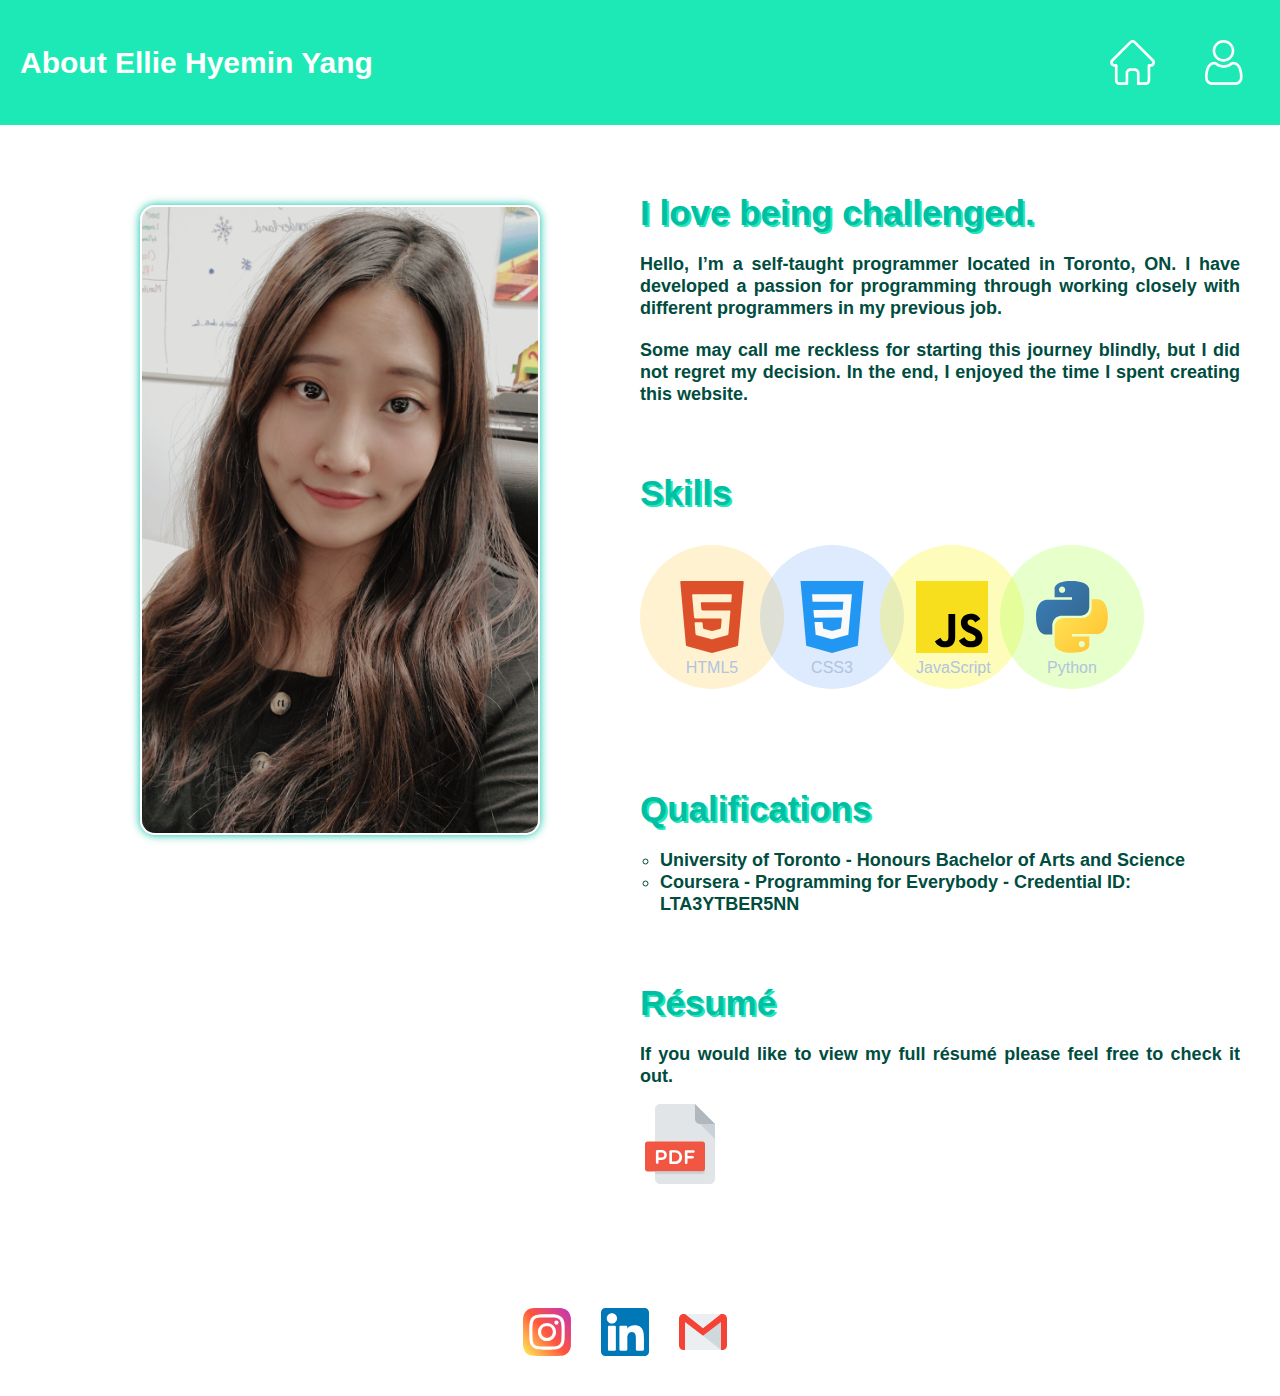
==== about.html @ 06cd8f02 "1st publish" ====
<!DOCTYPE html>
<html lang='en'>
    <head>
        <meta charset='UTF-8'/>
        <title>About</title>
        <link rel="icon" type="image/png" href="images/icons/fav.png"/>
        <link rel='stylesheet' href='styles.css'>
        <style>
            section {
                display: flex;
                flex-direction: row;
            }
        </style>
    </head>  
    <body>
        <header>
            <nav>
                <ul>
                    <li class='my-name-intro'>About Ellie Hyemin Yang</h1>
                    <li class= "home"><a href='index.html'><img class="nav-icon" src="images/icons/home.svg" /></a></li>
                    <li><a href='about.html'><img class="nav-icon" src="images/icons/About.svg" /></a></li>
                </ul>
            </nav>
        </header>
        <section class='profile'> 
            <div class='column'><img class="profile-pic" src='images/profile-photo-2.png' alt='Profile picture of Ellie Hyemin Yang'></div>
            <div class='column'>
                <div class='column'><h1>I love being challenged.</h1>
                <p class='article'>Hello, I’m a self-taught programmer located in Toronto, ON. I have developed a passion for programming through working closely with different programmers in my previous job.</p> 
                <p class='article'>Some may call me reckless for starting this journey blindly, but I did not regret my decision. In the end, I enjoyed the time I spent creating this website.</p>
                
                <h1>Skills</h1>
                <div class="skill-list">
                    <div class="skill-card">
                        <div class="skill-icon-frame" style="background-color: #ffcd4c42;">
                            <img class="skill-icon" src="images/icons/html5.svg" />
                            <div class="skill-caption">HTML5</div>
                        </div>
                    </div>
                    <div class="skill-card">
                        <div class="skill-icon-frame" style="background-color: #2170f326;">
                            <img class="skill-icon" src="images/icons/css-3.svg" />
                            <div class="skill-caption">CSS3</div>
                        </div>
                    </div>
                    <div class="skill-card">
                        <div class="skill-icon-frame" style="background-color: #f7f61e4d;">
                            <img class="skill-icon" src="images/icons/js.svg" />
                            <div class="skill-caption">JavaScript</div>
                        </div>
                    </div>
                    <div class="skill-card">
                        <div class="skill-icon-frame" style="background-color: #adff4c4a;">
                            <img class="skill-icon" src="images/icons/python.svg" />
                            <div class="skill-caption">Python</div>
                        </div>
                    </div>
                </div>

                <h1>Qualifications</h1>
                <ul id="qualifications">
                    <li>University of Toronto - Honours Bachelor of Arts and Science </li>
                    <li>Coursera - Programming for Everybody - Credential ID: LTA3YTBER5NN </li>
                </ul>

                <h1>Résumé</h1>
                    <p class="article">If you would like to view my full résumé please feel free to check it out.</p>
                    <a href="static/Ellie Hyemin Yang- CV R.pdf" target="_blank"><img id="resume-pdf" src="images/icons/pdf.svg"></a>
            </div>
        </section>
        <section class="footer">
            <nav>
                <ul>
                    <li><a href="https://www.instagram.com/hyemzzzi_321/" target="_blank"><img class="footer-icons" src="images/icons/instagram.svg" title="Visit me at Instagram" /></a></li>
                    <li><a href="https://www.linkedin.com/in/ellie-hyemin-yang/" target="_blank"><img class="footer-icons" src="images/icons/linkedin.svg" title="Visit me at LinkedIn" /></a></li>
                    <li><a href="mailto:ellie.hyemin.yang@gmail.com?subject=Hello Ellie" target="_blank"><img class="footer-icons" src="images/icons/gmail.svg" title="ellie.hyemin.yang@gmail.com" /></a></li>
                </ul>
            </nav>
        </section>
    </body> 
</html>
---- styles.css ----
* {
    box-sizing: border-box;
    font-family: Helvetica, Arial, sans-serif;
    margin: 0;
    padding: 0;
}

header {
    background-color: #1de9b6;
    color: black;
}

nav {
    display: flex;
    font-size: 20px;
    padding: 20px 0;
}

nav ul {
    display: flex;
    justify-content: space-between;
    list-style-type: none;
    width: 100%;
}

nav li {
    align-items: center;
    display: flex;
    justify-content: center;
    margin-right: 10px;
    padding: 20px 20px 20px 0;
}

nav a:link,
nav a:visited {
    color: white;
    text-decoration: none;
}

.home {
    margin-left: auto;
}

.my-name-intro {
    color: white;
    font-size: 30px;
    font-weight: 900;
    margin-left: 20px;
    text-decoration: solid;
}

img {
    display: block;
    margin-left: auto;
    margin-right: auto;
    margin-top: 80px;
    width: 600px;
}

p {
    color: #004d40;
    display: flex;
    font-family: Helvetica, Arial, sans-serif;
    font-weight: bold;
    justify-content: center;
    margin-top: 20px;
}

.email-form {
    align-items: center;
    display: flex;
    justify-content: center;
    margin-top: 50px;
}

.intro {
    margin: auto;
}

.profile {
    color: gray;
    display: flex;
    flex-direction: row;
}

.profile .profile-pic {
    border-radius: 15px;
    border: 2px solid white;
    box-shadow: #00bfa5 0 0 10px;
    margin-right: 100px;
    text-align: right;
    width: 400px;
}

.profile h1 {
    color: #00bfa5;
    font-size: 35px;
    margin-top: 68px;
    text-shadow: 2px 2px #1de9b6;
}

.profile p {
    color: #004d40;
    font-size: 18px;
    line-height: 22px;
    max-width: 600px;
    text-align: justify;
    word-break: break-word;
}

.column {
    flex: 50%;
}

.skills-box {
    margin-left: auto;
    margin-right: auto;
    margin-top: 15px;
    text-align: center;
}

.skills-box h1, .past-work-box h1 {
    color: #00bfa5;
    display: block;
    font-size: 35px;
    font-style: italic;
    margin-top: 25px;
    text-align: center;
    text-shadow: 2px 2px #1de9b6;
}

.skills-box-list {
    display: flex;
    flex-direction: row;
    flex-wrap: wrap;
    justify-content: center;
    margin-top: 5px;
}

.skills-box-list div {
    background-color: #b2dfdb;
    border-radius: 25px;
    border: 1px solid #00bfa5;
    color: #004d40;
    flex: 50%;
    font-size: 16px;
    font-weight: bold;
    margin-left: 5px;
    margin-right: 5px;
    margin-top: 10px;
    max-width: 250px;
    padding: 15px 32px;
    text-align: center;
}

.past-work-list {
    display: flex;
    flex-direction: row;
    flex-wrap: wrap;
    justify-content: center;
    margin-top: 5px;
}

.past-work-list div {
    background-color: #b2dfdb;
    border-radius: 25px;
    border: 1px solid #00bfa5;
    color: #004d40;
    flex: 50%;
    font-size: 16px;
    font-weight: bold;
    margin-left: 5px;
    margin-right: 5px;
    margin-top: 10px;
    max-width: 500px;
    padding: 15px 32px;
    text-align: center;
}

.past-work-box h1 {
    margin-top: 45px;
}

.past-work-list p {
    color: #626262;
    font-size: 14px;
    font-weight: lighter;
    text-align: justify;
}

form {
    margin-top:50px;
    transition: all 4s ease-in-out;
}

.form-control {
    background: transparent;
    border-bottom: 1px solid gray;
    border: none;
    color: #fff;
    font-size: 18px;
    margin-bottom: 16px;
    outline: none;
    width:600px;
}

input {
    height: 45px;
}

form .submit {
    background: #00bfa5;
    border-color: transparent;
    color: #fff;
    font-size: 20px;
    font-weight: bold;
    height: 50px;
    letter-spacing: 2px;
    margin-top: 20px;
}

form .submit:hover {
    background-color: #b2dfdb;
    cursor: pointer;
}

.footer {
    bottom: 0;
    position:relative;
    width: 100%;
}

.footer nav {
    width: 100%;
}

.footer-icons {
    width: 48px;
}

.footer nav ul {
    display: flex;
    justify-content: center;
    list-style-type: none;
    width: 100%;
}

img.nav-icon {
    align-items: center;
    display: flex;
    fill: white;
    font-size: 30px;
    font-weight: 900;
    margin-left: 20px;
    margin-top: 0px;
    text-decoration: solid;
    width: 45px;
}

.article {
    display: block;
}

.article.big-first-letter::first-letter {
    float: left;
    font-family: Georgia;
    font-size: 90px;
    margin-right: 6px;
    padding: 24px 3px 18px 0px;
}

.skill-list {
    align-items: center;
    display: flex;
    flex-wrap: wrap;
    max-width:600px;
    width: 100%;
}

.skill-card {
    align-self: center;
    box-sizing: border-box;
    width: 120px;
}

.skill-icon-frame {
    border-radius: 100%;
    height: 144px;
    margin: 32px auto;
    padding: 36px;
    width: 144px;
}

.skill-icon {
    margin: 0 auto;
    width: 72px;
}

.skill-caption {
    color: #B0C4DE;
    font-family: "sans serif", arial, Helvetica;
    font-weight: 300;
    margin-top: 6px;
    text-align: center;
}

#qualifications {
    color: #004d40;
    font-size: 18px;
    font-weight: bold;
    line-height: 22px;
    list-style-type: circle;
    margin-top: 20px;
    max-width: 600px;
    padding-left: 20px;
    word-break: break-word;
}

#resume-pdf {
    display: inline;
    margin-left: 0;
    margin-top: 17px;
    width: 80px;
}

/* Mobile Styles */
@media only screen and (max-width: 520px) {
    .profile {
        display: block;
        margin-bottom: 50px;
        margin-left:auto;
        margin-right:auto;
        text-align: left;
    }

    .my-intro {
        text-align: center;
    }

    .my-intro-photo img {
        margin-left: auto;
        margin-right: auto;
        width: 60%;
    }
    .profile h1 {
        font-size: 20px;
    }
    .profile p {
        margin-left: auto;
        margin-right: auto;
        margin-top: 15px;
    }

    .skill-card {
        width: 100%;
    }

    .skill-list {
        max-width: 100%;
    }

    #qualifications {
        margin-left: auto;
        margin-right: auto;
        margin-top: 15px;
        text-align: center;
    }
}

/*Tablet Styles */
@media only screen and (min-width: 521px) and (max-width: 960px) {
    .profile {
        display: block;
        margin: auto;
        text-align: left;
    }
    .profile .profile-pic {
        margin-left: auto;
        margin-right: auto;
        width: 50%;
    }
    
    .profile h1, p {
        margin-left: auto;
        margin-right: auto;
        margin-top: 15px;
        text-align: center;
    }

    .profile p {
        margin-bottom: 25px;
    }

    .my-intro {
        text-align: center;
    }

    .my-intro-photo img{
        margin-left:auto;
        margin-right:auto;
        width: 70%;
    }

    .skill-card {
        width: 100%;
    }

    .skill-list {
        max-width: 100%;
    }

    #qualifications {
        margin-left: auto;
        margin-right: auto;
        margin-top: 15px;
        text-align: center;
    }
}
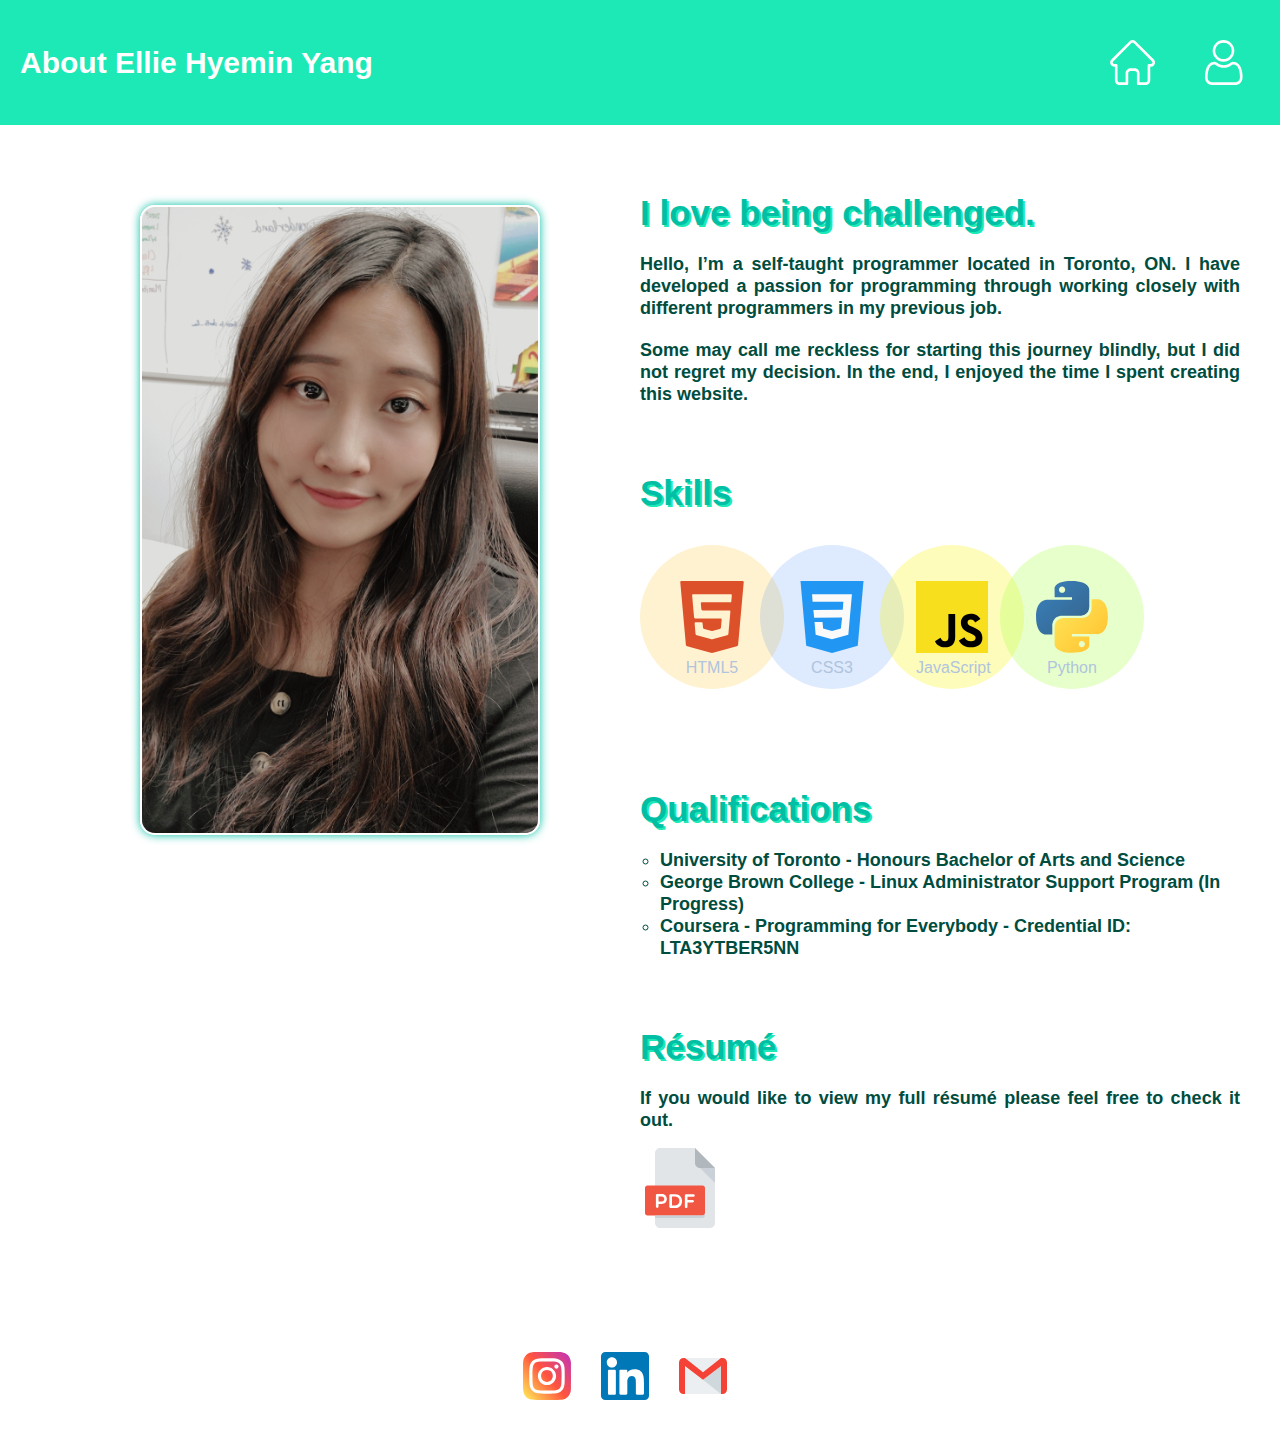
==== commit 2fa7c6f9: "Fixed P margin in mobile view" ====
--- a/about.html
+++ b/about.html
@@ -2,6 +2,7 @@
 <html lang='en'>
     <head>
         <meta charset='UTF-8'/>
+        <meta name="viewport" content="width=device-width, initial-scale=1.0">
         <title>About</title>
         <link rel="icon" type="image/png" href="images/icons/fav.png"/>
         <link rel='stylesheet' href='styles.css'>
@@ -60,6 +61,7 @@
                 <h1>Qualifications</h1>
                 <ul id="qualifications">
                     <li>University of Toronto - Honours Bachelor of Arts and Science </li>
+                    <li>George Brown College - Linux Administrator Support Program (In Progress)</li>
                     <li>Coursera - Programming for Everybody - Credential ID: LTA3YTBER5NN </li>
                 </ul>
 
--- a/styles.css
+++ b/styles.css
@@ -259,6 +259,7 @@
 
 .article {
     display: block;
+    margin-right: 10px;
 }
 
 .article.big-first-letter::first-letter {
@@ -365,6 +366,12 @@
         margin-top: 15px;
         text-align: center;
     }
+
+    #resume-pdf {
+        display: block;
+        margin-left: auto;
+        margin-right: auto;
+    }
 }
 
 /*Tablet Styles */
@@ -415,4 +422,14 @@
         margin-top: 15px;
         text-align: center;
     }
-}
+
+    .article {
+        margin-right: auto;
+    }
+
+    #resume-pdf {
+        display: block;
+        margin-left: auto;
+        margin-right: auto;
+    }
+}
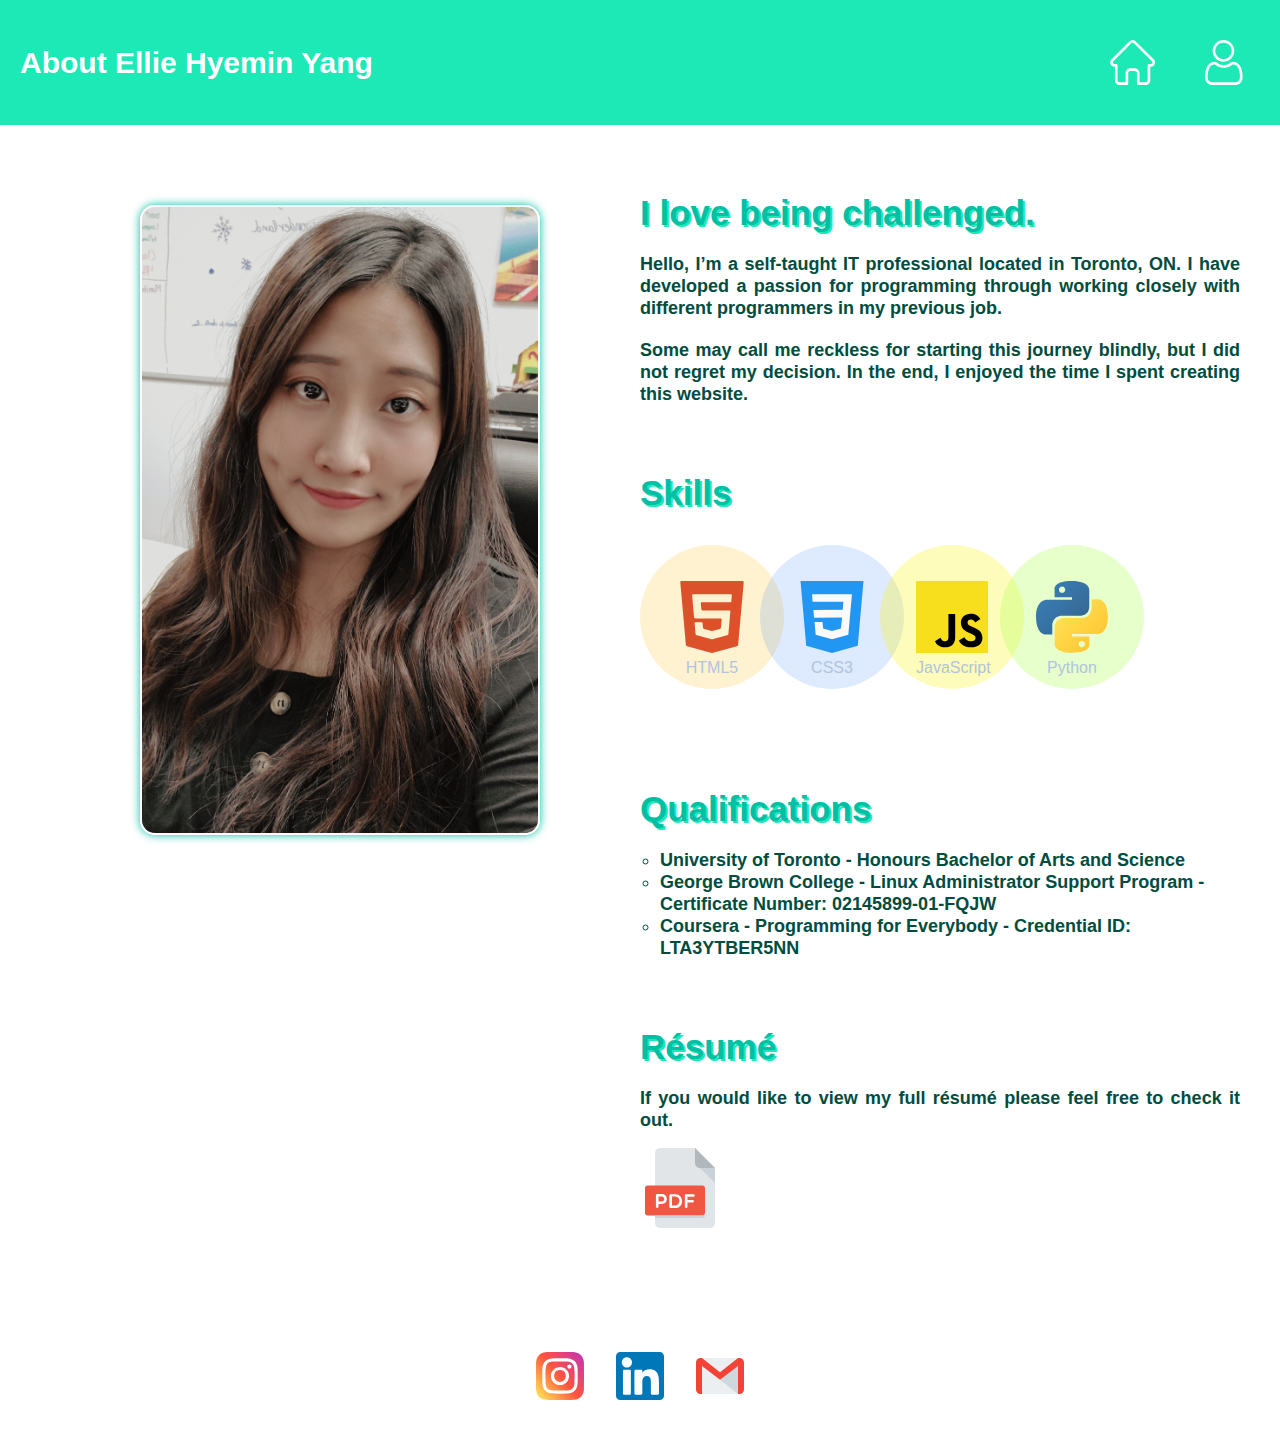
==== commit 5effaf05: "Changes" ====
--- a/about.html
+++ b/about.html
@@ -27,7 +27,7 @@
             <div class='column'><img class="profile-pic" src='images/profile-photo-2.png' alt='Profile picture of Ellie Hyemin Yang'></div>
             <div class='column'>
                 <div class='column'><h1>I love being challenged.</h1>
-                <p class='article'>Hello, I’m a self-taught programmer located in Toronto, ON. I have developed a passion for programming through working closely with different programmers in my previous job.</p> 
+                <p class='article'>Hello, I’m a self-taught IT professional located in Toronto, ON. I have developed a passion for programming through working closely with different programmers in my previous job.</p> 
                 <p class='article'>Some may call me reckless for starting this journey blindly, but I did not regret my decision. In the end, I enjoyed the time I spent creating this website.</p>
                 
                 <h1>Skills</h1>
@@ -61,13 +61,13 @@
                 <h1>Qualifications</h1>
                 <ul id="qualifications">
                     <li>University of Toronto - Honours Bachelor of Arts and Science </li>
-                    <li>George Brown College - Linux Administrator Support Program (In Progress)</li>
+                    <li>George Brown College - Linux Administrator Support Program - Certificate Number: 02145899-01-FQJW</li>
                     <li>Coursera - Programming for Everybody - Credential ID: LTA3YTBER5NN </li>
                 </ul>
 
                 <h1>Résumé</h1>
                     <p class="article">If you would like to view my full résumé please feel free to check it out.</p>
-                    <a href="static/Ellie Hyemin Yang- CV R.pdf" target="_blank"><img id="resume-pdf" src="images/icons/pdf.svg"></a>
+                    <a href="static/Ellie Hyemin Yang- CV.pdf" target="_blank"><img id="resume-pdf" src="images/icons/pdf.svg"></a>
             </div>
         </section>
         <section class="footer">
--- a/styles.css
+++ b/styles.css
@@ -245,6 +245,12 @@
     width: 100%;
 }
 
+.footer nav li {
+    margin-right: 16px;
+    margin-left: 16px;
+    padding-right: 0;
+}
+
 img.nav-icon {
     align-items: center;
     display: flex;
@@ -364,13 +370,22 @@
         margin-left: auto;
         margin-right: auto;
         margin-top: 15px;
-        text-align: center;
     }
 
     #resume-pdf {
         display: block;
         margin-left: auto;
         margin-right: auto;
+    }
+
+    .profile .profile-pic {
+        margin-right: auto;
+        width: 300px;
+    }
+
+    .column {
+        margin-left: 20px;
+        margin-right: 20px;
     }
 }
 
@@ -420,7 +435,6 @@
         margin-left: auto;
         margin-right: auto;
         margin-top: 15px;
-        text-align: center;
     }
 
     .article {
@@ -432,4 +446,9 @@
         margin-left: auto;
         margin-right: auto;
     }
-}
+
+    .column {
+        margin-left: 10px;
+        margin-right: 10px;
+    }
+}
